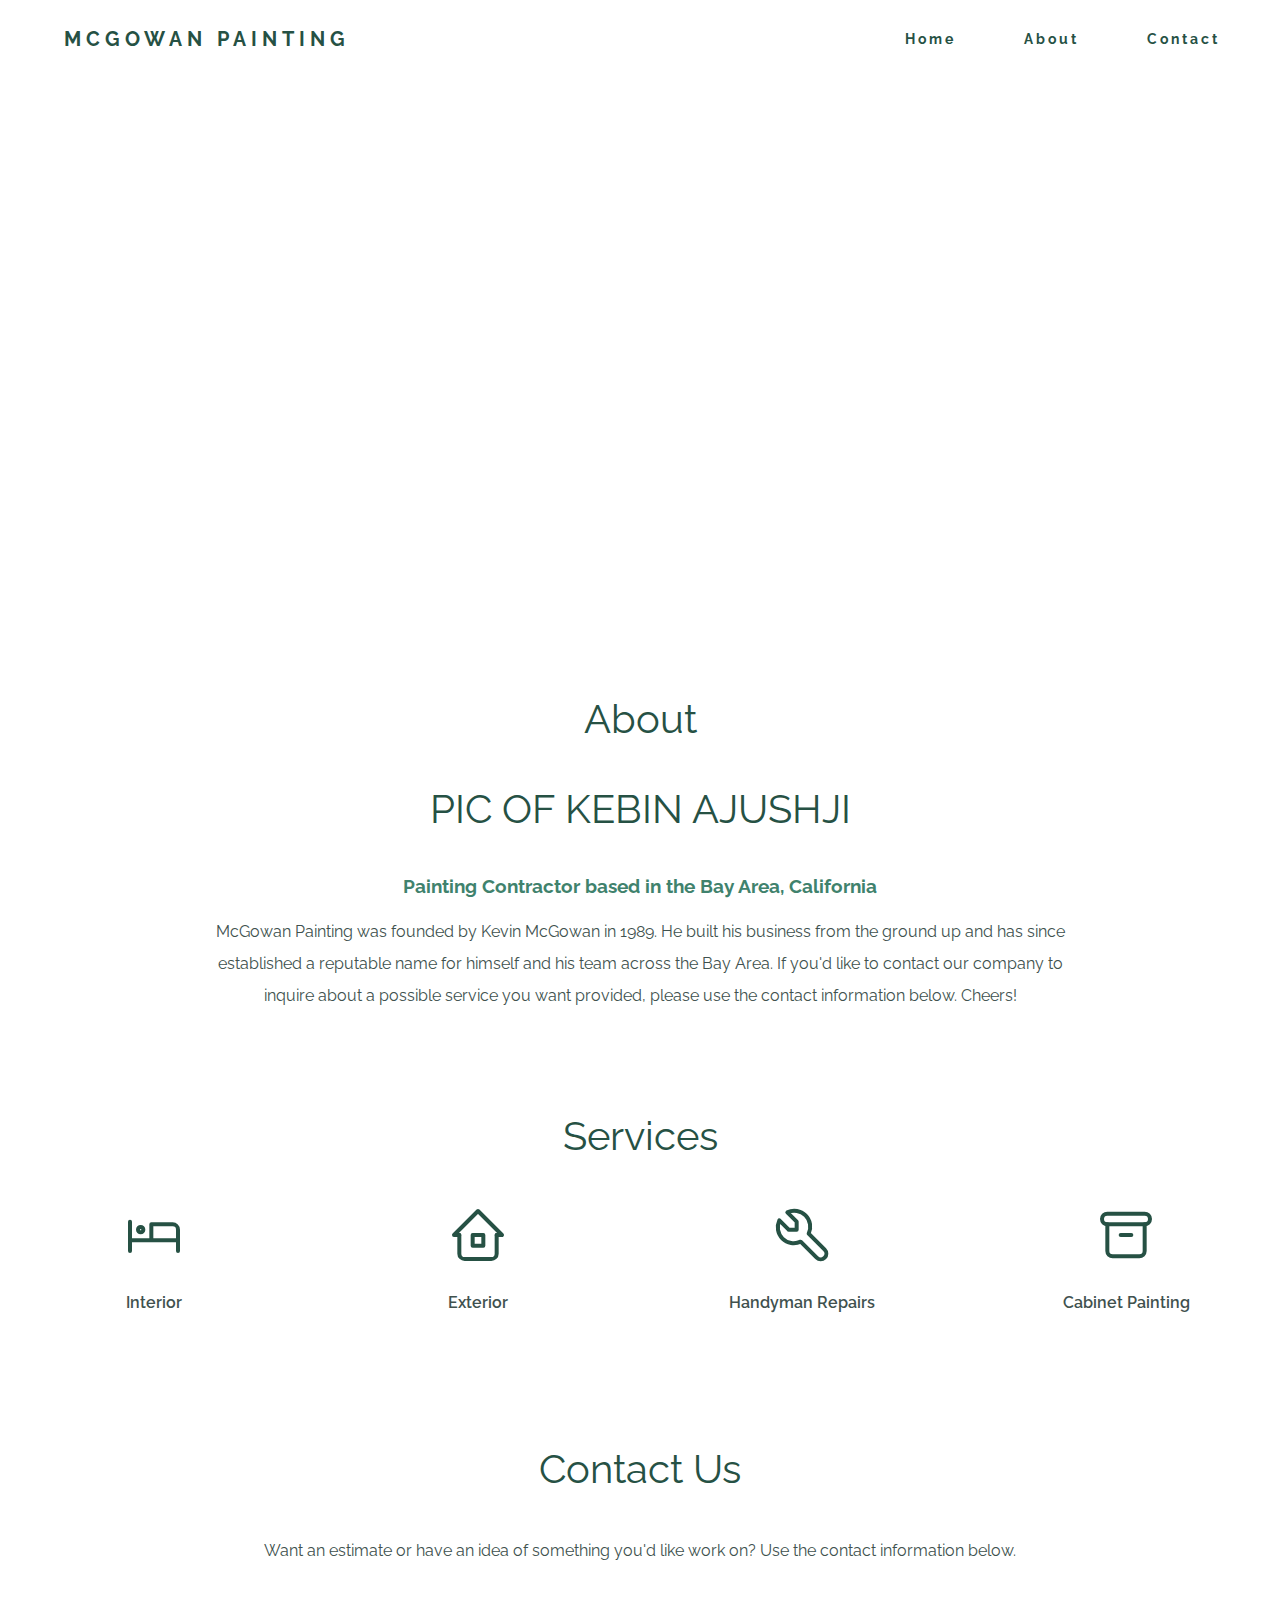
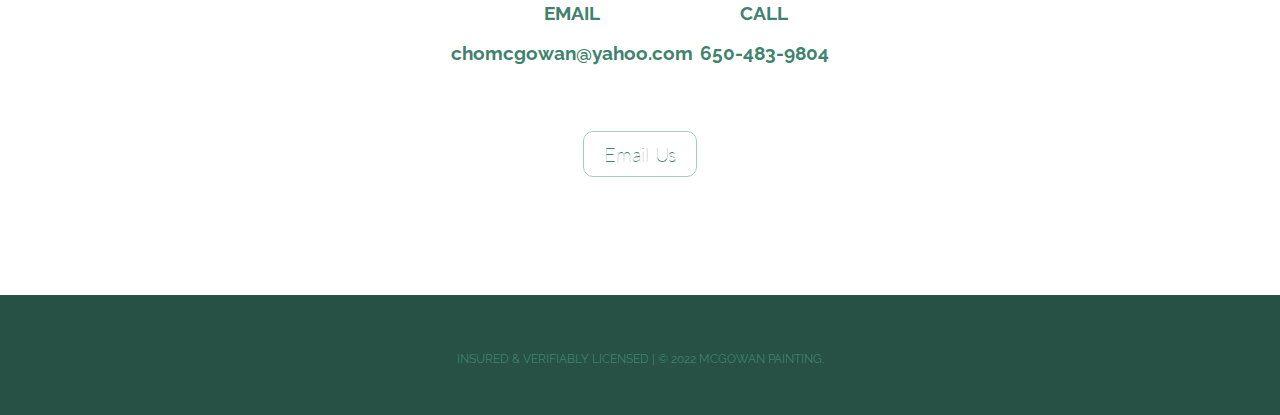
==== index.html @ 3d565e05 "add all files" ====
<!DOCTYPE html>
<html lang="en" dir="ltr">
  <head>
    <meta charset="utf-8">
    <title>McGowan Painting</title>
    <meta name="viewport"content="width=device-width; initial-scale=1.0;">
  </head>
  <link rel="stylesheet" href="css/styles.css">
  <link rel="icon" href="images/favicon_HM.ico">
  <link rel="preconnect" href="https://fonts.googleapis.com">
<link rel="preconnect" href="https://fonts.gstatic.com" crossorigin>
<link href="https://fonts.googleapis.com/css2?family=Lato&family=Rosario:wght@700&display=swap" rel="stylesheet">
<link rel="preconnect" href="https://fonts.googleapis.com">
<link rel="preconnect" href="https://fonts.gstatic.com" crossorigin>
<link href="https://fonts.googleapis.com/css2?family=Josefin+Sans:wght@300;400;600&family=Raleway:wght@200;400;600&display=swap" rel="stylesheet">




  
  <body>

    <div class="container">
      <div class="wrap">



    <div id="toptitle">

    <nav>
      <div class="logo">
        <h4>MCGOWAN PAINTING</h4>
      </div> 
      <ul class="nav-links">
        <li>
          <a href="#toptitle">Home</a>
        </li>
        <li>
          <a href="#about">About</a>
        </li>
        <li>
          <a href="#contactus">Contact</a>
        </li>
      </ul>

      <div class="burger">
        <div class="line1"></div>
        <div class="line2"></div>
        <div class="line3"></div>
      </div>
    
    </nav>



     <!--  <div class="new-nav">
        <div class="new-nav-logo">
          <h2><a href="#toptitle" id="toptitlelogo">MCGOWAN PAINTING</a></h2>
        </div>
        <div class="new-nav-links">
          <ul class="new-links">
            <li><a href="#about">About</a></li>
            <li><a href="#services">Services</a></li>
            <li><a href="#contactus">Contact Us</a></li>
          </ul>
        </div>
      </div> -->

      <div class="section1">
        <h1 class="title">McGowan Painting & Repairs</h1> 
        <!-- <h2 style="color: white">pic of paint cans in garden??</h2> -->
      </div>

    </div>


      <div class="section2">
        <h2 id="about">About</h2>
                <div>
          <h2>PIC OF KEBIN AJUSHJI</h2>
        </div>
        <h3>Painting Contractor based in the Bay Area, California</h3>
        <p>McGowan Painting was founded by Kevin McGowan in 1989. He built his business from the ground up and has since established a reputable name for himself and his team across the Bay Area. If you'd like to contact our company to inquire about a possible service you want provided, please use the contact information below. Cheers! </p>
      </div>


      <div class="section3">
        <h2 id="services">Services</h2>
            <!--<div class="middle-about-2">
              <h2 class="title">Services</h2> -->
            <div class="top-service">
            <div class="top-1">
              <svg xmlns="http://www.w3.org/2000/svg" class="icon icon-tabler icon-tabler-bed" width="64" height="64" viewBox="0 0 24 24" stroke-width="1.5" stroke="#265144" fill="none" stroke-linecap="round" stroke-linejoin="round">
              <path stroke="none" d="M0 0h24v24H0z" fill="none"/>
              <path d="M3 7v11m0 -4h18m0 4v-8a2 2 0 0 0 -2 -2h-8v6" />
              <circle cx="7" cy="10" r="1" />
              </svg> 
              <p class="section3-title">Interior</p>
            </div>

            <div class=top-2>
              <svg xmlns="http://www.w3.org/2000/svg" class="icon icon-tabler icon-tabler-home-2" width="64" height="64" viewBox="0 0 24 24" stroke-width="1.5" stroke="#265144" fill="none" stroke-linecap="round" stroke-linejoin="round">
                <path stroke="none" d="M0 0h24v24H0z" fill="none"/>
                <polyline points="5 12 3 12 12 3 21 12 19 12" />
                <path d="M5 12v7a2 2 0 0 0 2 2h10a2 2 0 0 0 2 -2v-7" />
                <rect x="10" y="12" width="4" height="4" />
              </svg>
              <p class="section3-title">Exterior</p>
            </div>

            <div>
              <svg xmlns="http://www.w3.org/2000/svg" class="icon icon-tabler icon-tabler-tool" width="64" height="64" viewBox="0 0 24 24" stroke-width="1.5" stroke="#265144" fill="none" stroke-linecap="round" stroke-linejoin="round">
              <path stroke="none" d="M0 0h24v24H0z" fill="none"/>
              <path d="M7 10h3v-3l-3.5 -3.5a6 6 0 0 1 8 8l6 6a2 2 0 0 1 -3 3l-6 -6a6 6 0 0 1 -8 -8l3.5 3.5" />
              </svg>
              <p class="section3-title">Handyman Repairs</p>
            </div>

            <div>
              <svg xmlns="http://www.w3.org/2000/svg" class="icon icon-tabler icon-tabler-archive" width="64" height="64" viewBox="0 0 24 24" stroke-width="1.5" stroke="#265144" fill="none" stroke-linecap="round" stroke-linejoin="round">
              <path stroke="none" d="M0 0h24v24H0z" fill="none"/>
              <rect x="3" y="4" width="18" height="4" rx="2" />
              <path d="M5 8v10a2 2 0 0 0 2 2h10a2 2 0 0 0 2 -2v-10" />
              <line x1="10" y1="12" x2="14" y2="12" />
              </svg>
              <p class="section3-title">Cabinet Painting</p>
            </div>

            </div>
         <!-- </div> -->
        
      </div>

      <div class="section4">
        <h2 id="contactus">Contact Us</h2>
       <p>Want an estimate or have an idea of something you'd like work on? Use the contact information below.</p>
        <div class="section4-wrap">
          <div class="section4-1">
            <h3>EMAIL</h3>
            <h3>chomcgowan@yahoo.com</h3>
          </div>
          <div clas="section4-2">
            <h3>CALL</h3>
            <h3>650-483-9804</h3>
          </div>
        </div>
        
        <br>
        <br>

        <a class="btn" href="mailto:chomcgowan@yahoo.com">Email Us</a>


        
      </div>









      <!-- 
    <nav>
      <div class="logo">
        <h4>McGowan Painting</h4>
      </div> 
      <ul class="nav-links">
        <li>
          <a href="index.html">Home</a>
        </li>
        <li>
          <a href="about.html">About/Services</a>
        </li>
        <li>
          <a href="contact.html">Contact</a>
        </li>
      </ul>

      <div class="burger">
        <div class="line1"></div>
        <div class="line2"></div>
        <div class="line3"></div>
      </div>
    
    </nav>

    
    <div class="top-container">
      <h1 class="title">McGowan Painting</h1> 
      <h2>Kevin McGowan</h2> 
    </div>


    <div class="middletop-container">
      !!!this was commented out!!! <div class="middle-links1"><h3>Interior, exterior painting and more -> </h3></div>
      <div class="middle-links2"><h3>Check out our reviews -> </h3></div> !!!this was end of commented out!!!
      <h2>Painting Contractor based in the Bay Area, California</h2>
    </div>



    <div class="middle-container">
      <div class="contact-me">
        <h2>Get In Touch</h2>
        
        <a class="btn" href="mailto:chomcgowan@yahoo.com">CONTACT US</a>
      </div>
    </div>



  -->


    <script type="text/javascript" src="app.js"></script>

    </div>

    <div class="bottom-container">
      <p class="copyright">INSURED & VERIFIABLY LICENSED | © 2022 MCGOWAN PAINTING.</p>
    </div> 


  </div>

  </body>
</html>
---- css/styles.css ----
/* INDEX.HTML */
body {
  color: #40514E;
  margin: 0;
  padding: 0px;
  height: 100%;
  box-sizing: border-box;
  text-align: center;
  font-family: 'Raleway', sans-serif;
}

html {
  scroll-behavior: smooth;
}

/* START NAV */

nav {
  display: flex;
  justify-content: space-between;
  align-items: center;  
  min-height: 8vh;
  background-color: white;
  font-family: 'Raleway', sans-serif;
  z-index: 1;
}

.logo {
  color: #265144;
  text-transform: uppercase;
  letter-spacing: 5px;
  font-size: 20px;
  padding-left: 5%;
}


.nav-links {
  display: flex;
  justify-content: space-around;
  width: 30%;
  padding-right: 2%;
}

.nav-links li{
  list-style: none;
}

.nav-links a{
  color: #265144;
  text-decoration: none;
  letter-spacing: 3px;
  font-weight: bold;
  font-size: 14px;
}

.burger {
  display: none;
  cursor: pointer;
}

.burger div{
  width: 25px;
  height: 3px;
  background-color: #ACACE6;
  margin: 5px;
  transition: all 0.3s ease;
} 

@media screen and (max-width: 1024px){
  .nav-links {
  width: 50%;
  }
}

@media screen and (max-width: 768px){
  body,html {
    overflow-x: hidden;
  } 

  .nav-links {
  position: absolute;
  right: 0px;
  /*height: 92vh;*/
  height: 70vh;
  top: 8vh;
  background-color: white;
  display: flex;
  flex-direction: column;
  align-items: center;
  width: 50%;
  transform: translateX(100%);
  transition: transform 0.5s ease-in;
  }
  .nav-links li{
    opacity: 0;
  }
  .burger {
    display: block;
  }

}

.nav-active {
  transform: translateX(0%);
}

@keyframes navLinkFade {
  from {
    opacity: 0;
    transform: translateX(50px);
  }
  to {
    opacity: 1;
    transform: translateX(0px);
  }
}

.toggley .line1{
  transform: rotate(-45deg) translate(-5px,6px);
}
.toggley .line2{
  opacity: 0;
}
.toggley .line3{
  transform: rotate(45deg) translate(-5px,-6px);
}

/* END NAV */


h1 {
  font-size: 5.625rem;
  margin: 50px auto 0 auto;
  font-family: 'Rosario', cursive;
  color: #265144;
}

h2 {
  font-weight: normal;
  font-size: 2.5rem;
  font-family: 'Raleway', sans-serif;
  color: #265144;
  padding-bottom: 10px;
}


h3 {
  font-family: 'Raleway', sans-serif;
  /*color: #5c969e;*/
  color: #40826D;
}

a {
  /*color: #ffa5a5;*/
  font-family: 'Raleway', sans-serif;
  margin: 10px 20px;
  text-decoration: none;
}

a:hover {
  /*color: #ACACE6;*/
}

p {
  line-height: 2;
}

hr {
  border: dotted #ffa5a5 6px;
  border-bottom: none;
  width: 4%;
  margin: 100px auto;
}


.service-icon {
  background-color: #265144;
}



.top-container {
  /*background-color: #40826D;*/
  background-image: url("../images/home-new.png");
  background-size: cover;
  /*position: relative;*/
  padding-top: 200px;
  padding-bottom: 200px;
}

.title {
  color: white;
}

.middletop-container {
  margin: 100px 100px;
}

.middle-container {
  margin: 100px 0;
}

.container {
  position: relative;
  min-height: 100vh;
}

.wrap {
  padding-bottom: 100px;
}

.bottom-container {
  position: absolute;
  bottom: 0;
  width: 100%;
  height: 100px;
  /*background-color: #A4CCBF;*/
  background-color: #265144;;
  padding-top: 20px;
}

.footer-link {
  color: white;
}


.contact-message {
  width: 40%;
  margin: 40px auto 60px;
}

.copyright {
  color: #40826D;
  font-size: 0.75rem;
  padding: 20px 0;
}

.btn {
  background: white;
   /*background: #40826D;
   background-image: -webkit-linear-gradient(top, #A4CCBF, #40826D);
   background-image: -moz-linear-gradient(top, #A4CCBF, #40826D);
   background-image: -ms-linear-gradient(top, #A4CCBF, #40826D);
   background-image: -o-linear-gradient(top, #A4CCBF, #40826D);
   background-image: -webkit-gradient(to bottom, #A4CCBF, #40826D);*/
   -webkit-border-radius: 10px;
   -moz-border-radius: 10px;
   border-radius: 10px;
   color: #40826D;
   font-family: 'Lato', sans-serif;
   font-size: 20px;
   font-weight: 100;
   padding: 10px 20px;
   border: solid #A4CCBF 1px;
   text-decoration: none;
   display: inline-block;
   cursor: pointer;
   text-align: center;
}

.btn:hover {
   border: solid #A4CCBF 1px;
   background: #40826D;
   /*background: #A4CCBF;
   background-image: -webkit-linear-gradient(top, #A4CCBF, #A4CCBF);
   background-image: -moz-linear-gradient(top, #A4CCBF, #A4CCBF);
   background-image: -ms-linear-gradient(top, #A4CCBF, #A4CCBF);
   background-image: -o-linear-gradient(top, #A4CCBF, #A4CCBF);
   background-image: -webkit-gradient(to bottom, #A4CCBF, #A4CCBF);*/
   -webkit-border-radius: 10px;
   -moz-border-radius: 10px;
   border-radius: 10px;
   text-decoration: none;
   color: white;
}


/*INDEX.HTML*/

.middle-links{
columns: 2;
column-fill: auto;

}

.middle-links1 {
display: inline-block;


}
.middle-links2 {
  display: inline-block;



}

/* ABOUT.HTML */

.middle-about {
  margin-bottom: 5%;
}

.middle-about-2 {
  margin-bottom: 5%;
  margin-right: 2%;
  margin-left: 2%;
}

.middle-reviews {
  margin-bottom: 10%;
}


/* SERVICES.HTML */

.top-service {
  columns: 4;
}



/* CONTACT.HTML */

/*.top {
  position: relative;
}*/


.contact-box {
  width: 500px;
  background-color: white;
  box-shadow: 0 0 20px 0 #999;
  top: 50%;
  left: 50%;
  /* transform: translate(-50%, -50%);  */
  transform: translate(-50%, 0%);
  /* position: absolute; */
  /* my added stuff */
  position: relative;
  margin-top: 5%;
  /* end of my added stuff*/
  margin-bottom: 10%;
}


form {
  margin: 35px;
  background-position: relative;

}

.contact-middle-container {
  margin-top: 0px;
  margin-bottom: 35px;
}

.input-field {
  width: 400px;
  height: 40px;
  margin-top: 20px;
  padding-left: 10px;
  padding-right: 10px;
  border: 1px solid #777;
  border-radius: 14px;
  outline: none;
}

.textarea-field {
  height: 150px;
  padding-top: 10px;
}

.contactbtn {
  border-radius: 20px;
  color: white;
  margin-top: 18px;
  padding: 10px;
  background-color: #A4CCBF;
  font-size: 12px;
  border: none;
  cursor: pointer;
  margin-bottom: 10px;
}





/* NEW INDEX CSS STUFF */

.new-nav {
  display: flex;
  justify-content: space-between;
}

.new-nav-logo {
  width: 40%;
}

.new-nav-links {
  width: 40%;
  /*display: flex;
  justify-content: center;*/
  padding-top: 2%;
}

.new-nav-logo a {
  color: #265144;
}

.new-nav-logo a:hover {
  color: #40826D;
}

#toptitlelogo {
  font-size: 1em!important;
}

.section1 {
  background-image: url("../images/painting.jpeg");
  opacity: 100%;
  background-size: cover;
  /*position: relative;*/
  padding-top: 200px;
  padding-bottom: 200px;

}

.section2 {
  padding-top: 2%;
  padding-bottom: 2%;
  padding-right: 15%;
  padding-left: 15%;
}

.section3 {
  padding-top: 2%;
  padding-bottom: 2%;
  /*background-color: #265144;*/
  /*background-color: #FFFCF5;*/
}

.section3 p {
  /*color: white;*/
}

.section3-title {
  font-weight: 600;
}

#services {
  /*color: white;*/
}


.section4 {
  padding-top: 4%;
  padding-bottom: 10%;
}

.section4-wrap {
  display: flex;
  justify-content: space-around;
  flex-direction: row;
  flex-flow: wrap;
  padding-left: 35%;
  padding-right: 35%;
}

.section4-1 {
  justify-content: center;
  /*width: 50%;*/
}

.section4-2 {
  justify-content: center;

}


.new-links {
  display: flex;
  justify-content: space-around;
  padding-left: 0;
}

.new-links li {
  list-style: none;
}

.new-links a{
  color: #265144;
  text-decoration: none;
  letter-spacing: 3px;
  font-weight: bold;
  font-size: 1.1em;
}

.new-links a:hover {
  color: #40826D;
}

.resource-links a:hover{
  color: black;
}
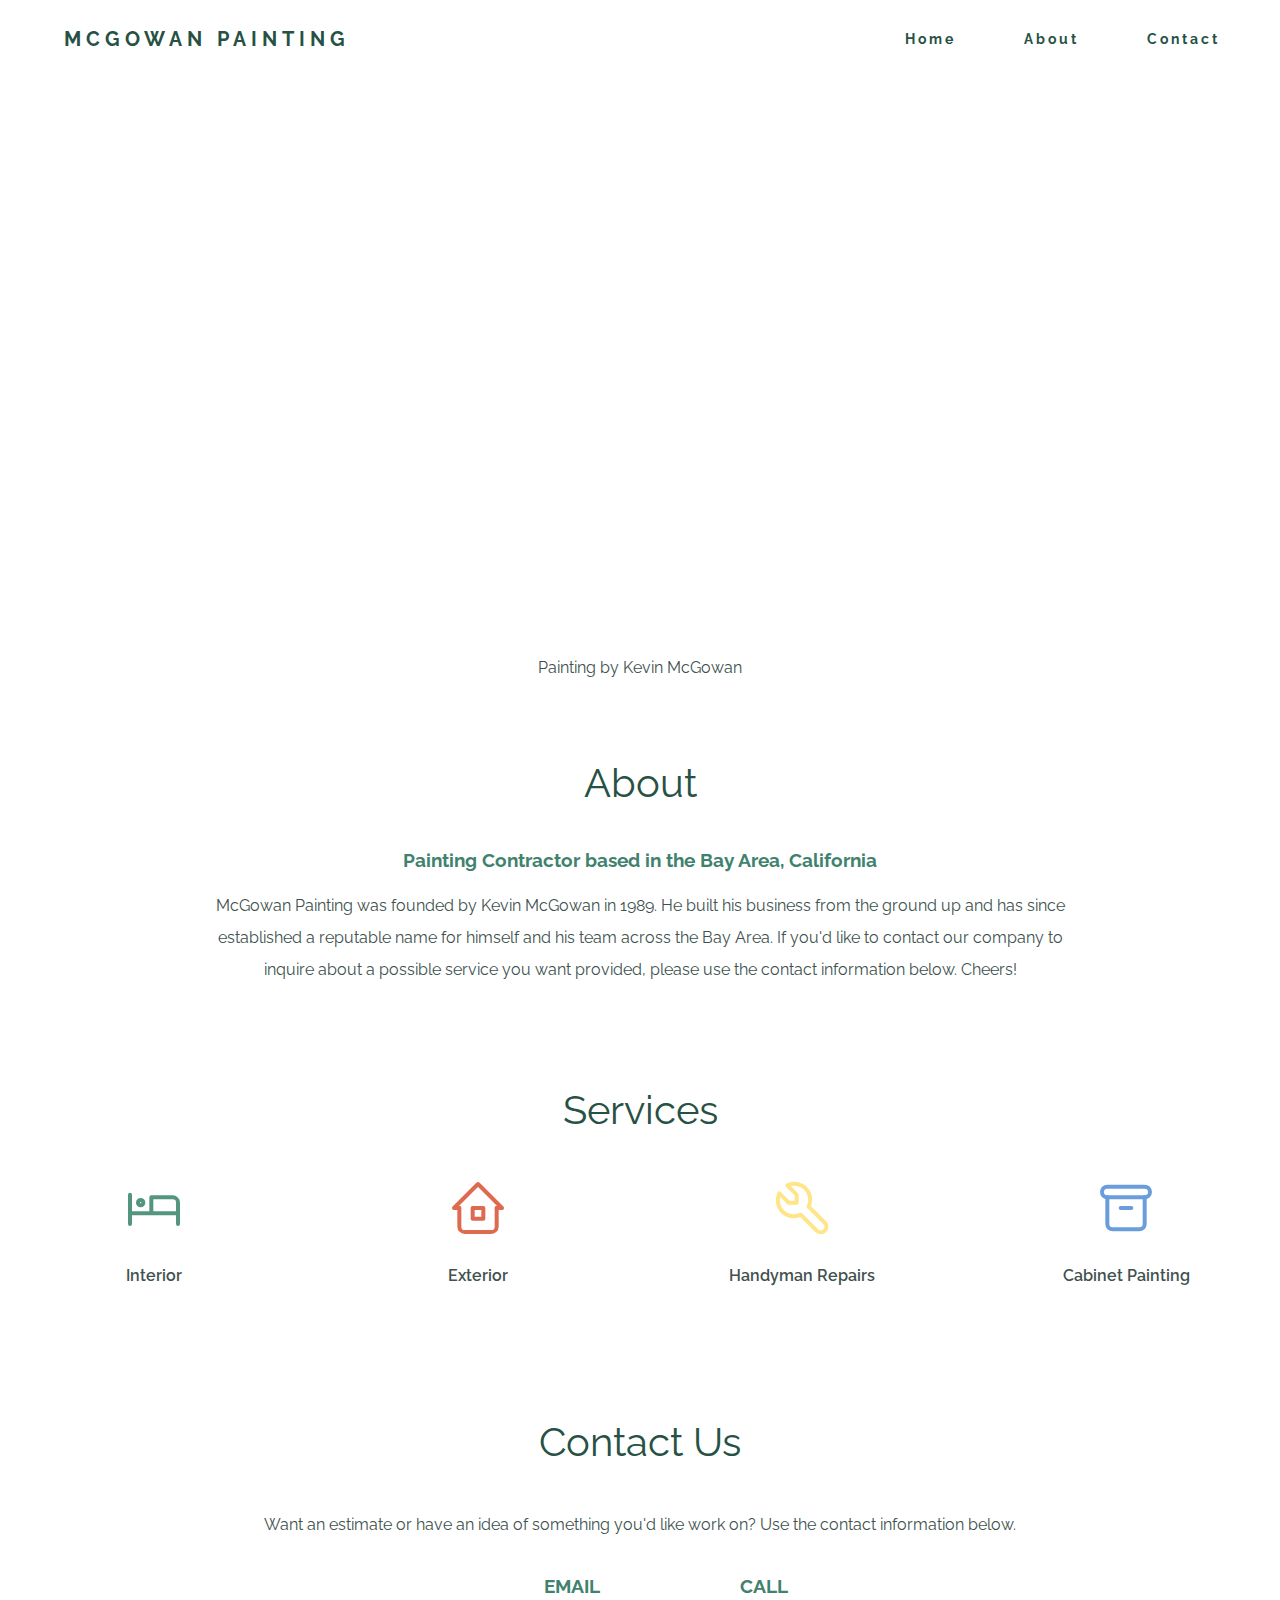
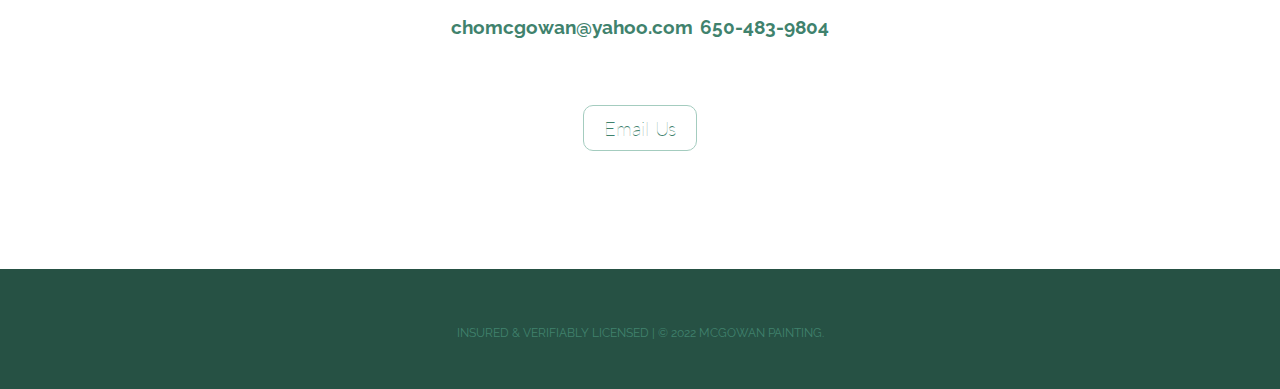
==== commit a8a2f9ad: "clean up first page" ====
--- a/index.html
+++ b/index.html
@@ -70,6 +70,7 @@
         <h1 class="title">McGowan Painting & Repairs</h1> 
         <!-- <h2 style="color: white">pic of paint cans in garden??</h2> -->
       </div>
+      <p>Painting by Kevin McGowan</p>
 
     </div>
 
@@ -77,7 +78,7 @@
       <div class="section2">
         <h2 id="about">About</h2>
                 <div>
-          <h2>PIC OF KEBIN AJUSHJI</h2>
+         <!--  <h2>PIC OF KEBIN AJUSHJI</h2> -->
         </div>
         <h3>Painting Contractor based in the Bay Area, California</h3>
         <p>McGowan Painting was founded by Kevin McGowan in 1989. He built his business from the ground up and has since established a reputable name for himself and his team across the Bay Area. If you'd like to contact our company to inquire about a possible service you want provided, please use the contact information below. Cheers! </p>
@@ -90,7 +91,7 @@
               <h2 class="title">Services</h2> -->
             <div class="top-service">
             <div class="top-1">
-              <svg xmlns="http://www.w3.org/2000/svg" class="icon icon-tabler icon-tabler-bed" width="64" height="64" viewBox="0 0 24 24" stroke-width="1.5" stroke="#265144" fill="none" stroke-linecap="round" stroke-linejoin="round">
+              <svg xmlns="http://www.w3.org/2000/svg" class="icon icon-tabler icon-tabler-bed" width="64" height="64" viewBox="0 0 24 24" stroke-width="1.5" stroke="#549580" fill="none" stroke-linecap="round" stroke-linejoin="round">
               <path stroke="none" d="M0 0h24v24H0z" fill="none"/>
               <path d="M3 7v11m0 -4h18m0 4v-8a2 2 0 0 0 -2 -2h-8v6" />
               <circle cx="7" cy="10" r="1" />
@@ -99,7 +100,7 @@
             </div>
 
             <div class=top-2>
-              <svg xmlns="http://www.w3.org/2000/svg" class="icon icon-tabler icon-tabler-home-2" width="64" height="64" viewBox="0 0 24 24" stroke-width="1.5" stroke="#265144" fill="none" stroke-linecap="round" stroke-linejoin="round">
+              <svg xmlns="http://www.w3.org/2000/svg" class="icon icon-tabler icon-tabler-home-2" width="64" height="64" viewBox="0 0 24 24" stroke-width="1.5" stroke="#DE6A50" fill="none" stroke-linecap="round" stroke-linejoin="round">
                 <path stroke="none" d="M0 0h24v24H0z" fill="none"/>
                 <polyline points="5 12 3 12 12 3 21 12 19 12" />
                 <path d="M5 12v7a2 2 0 0 0 2 2h10a2 2 0 0 0 2 -2v-7" />
@@ -109,7 +110,7 @@
             </div>
 
             <div>
-              <svg xmlns="http://www.w3.org/2000/svg" class="icon icon-tabler icon-tabler-tool" width="64" height="64" viewBox="0 0 24 24" stroke-width="1.5" stroke="#265144" fill="none" stroke-linecap="round" stroke-linejoin="round">
+              <svg xmlns="http://www.w3.org/2000/svg" class="icon icon-tabler icon-tabler-tool" width="64" height="64" viewBox="0 0 24 24" stroke-width="1.5" stroke="#FFE588" fill="none" stroke-linecap="round" stroke-linejoin="round">
               <path stroke="none" d="M0 0h24v24H0z" fill="none"/>
               <path d="M7 10h3v-3l-3.5 -3.5a6 6 0 0 1 8 8l6 6a2 2 0 0 1 -3 3l-6 -6a6 6 0 0 1 -8 -8l3.5 3.5" />
               </svg>
@@ -117,7 +118,7 @@
             </div>
 
             <div>
-              <svg xmlns="http://www.w3.org/2000/svg" class="icon icon-tabler icon-tabler-archive" width="64" height="64" viewBox="0 0 24 24" stroke-width="1.5" stroke="#265144" fill="none" stroke-linecap="round" stroke-linejoin="round">
+              <svg xmlns="http://www.w3.org/2000/svg" class="icon icon-tabler icon-tabler-archive" width="64" height="64" viewBox="0 0 24 24" stroke-width="1.5" stroke="#699DDB" fill="none" stroke-linecap="round" stroke-linejoin="round">
               <path stroke="none" d="M0 0h24v24H0z" fill="none"/>
               <rect x="3" y="4" width="18" height="4" rx="2" />
               <path d="M5 8v10a2 2 0 0 0 2 2h10a2 2 0 0 0 2 -2v-10" />
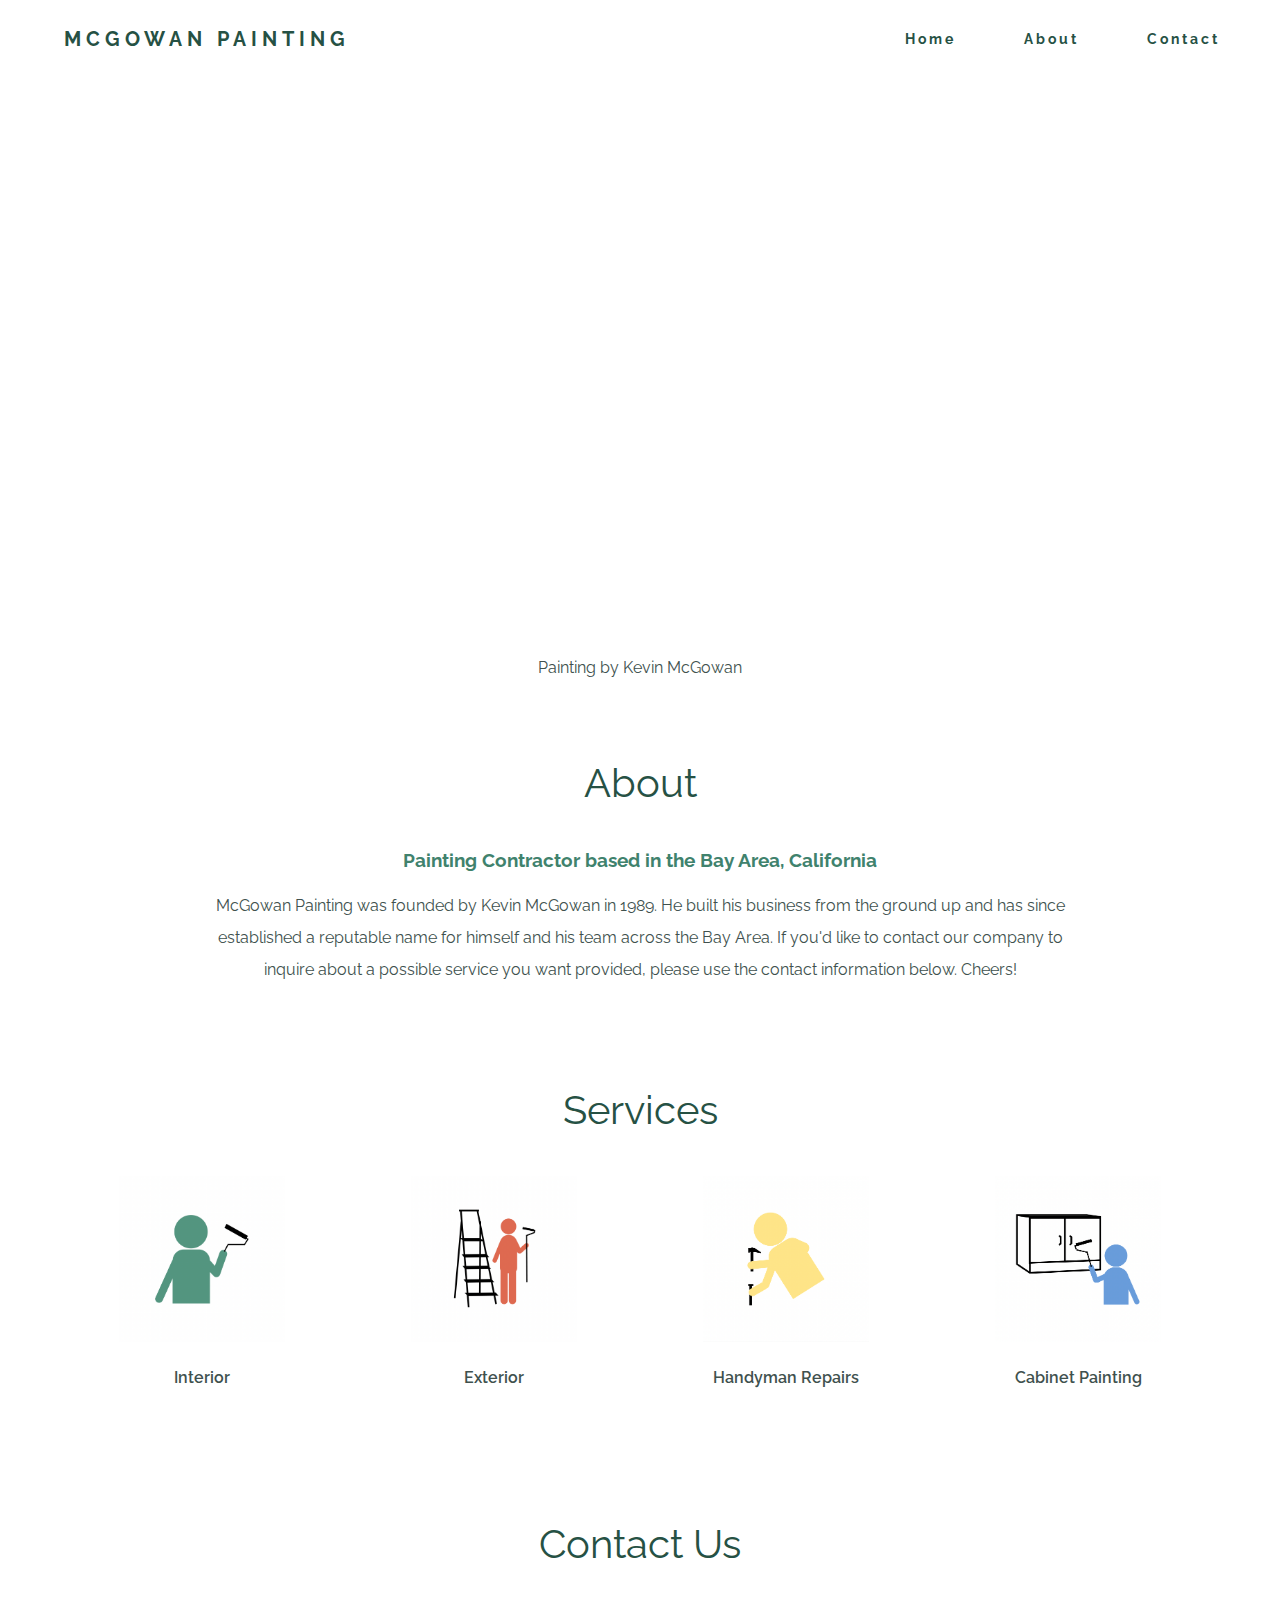
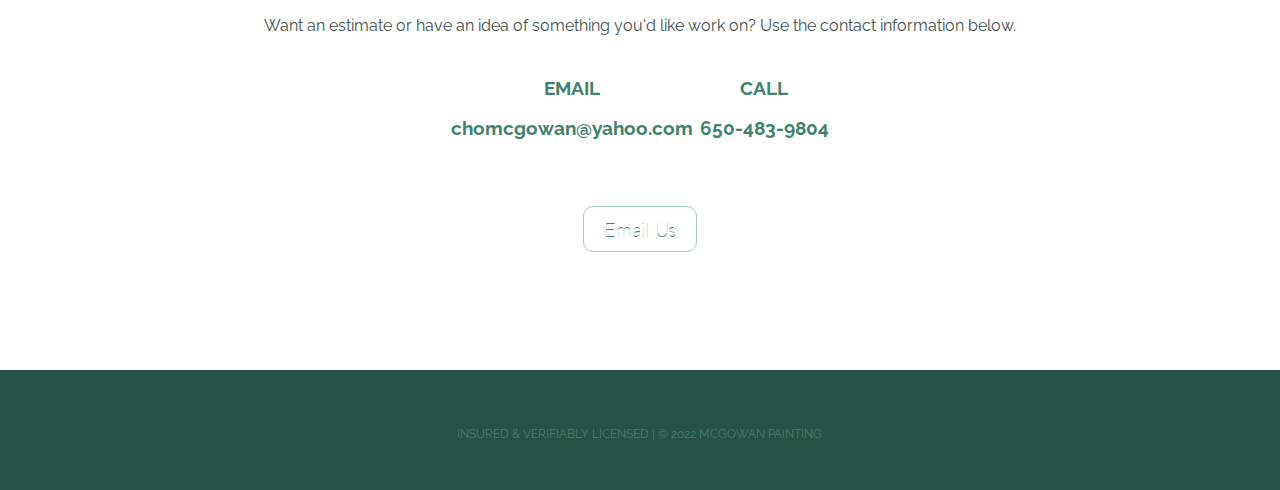
==== commit 28873e7e: "new icons and update burger" ====
--- a/index.html
+++ b/index.html
@@ -91,39 +91,43 @@
               <h2 class="title">Services</h2> -->
             <div class="top-service">
             <div class="top-1">
-              <svg xmlns="http://www.w3.org/2000/svg" class="icon icon-tabler icon-tabler-bed" width="64" height="64" viewBox="0 0 24 24" stroke-width="1.5" stroke="#549580" fill="none" stroke-linecap="round" stroke-linejoin="round">
+              <!-- <svg xmlns="http://www.w3.org/2000/svg" class="icon icon-tabler icon-tabler-bed" width="64" height="64" viewBox="0 0 24 24" stroke-width="1.5" stroke="#549580" fill="none" stroke-linecap="round" stroke-linejoin="round">
               <path stroke="none" d="M0 0h24v24H0z" fill="none"/>
               <path d="M3 7v11m0 -4h18m0 4v-8a2 2 0 0 0 -2 -2h-8v6" />
               <circle cx="7" cy="10" r="1" />
-              </svg> 
+              </svg> -->
+              <img class="iconimg" src="images/icon1.png">
               <p class="section3-title">Interior</p>
             </div>
 
             <div class=top-2>
-              <svg xmlns="http://www.w3.org/2000/svg" class="icon icon-tabler icon-tabler-home-2" width="64" height="64" viewBox="0 0 24 24" stroke-width="1.5" stroke="#DE6A50" fill="none" stroke-linecap="round" stroke-linejoin="round">
+             <!--  <svg xmlns="http://www.w3.org/2000/svg" class="icon icon-tabler icon-tabler-home-2" width="64" height="64" viewBox="0 0 24 24" stroke-width="1.5" stroke="#DE6A50" fill="none" stroke-linecap="round" stroke-linejoin="round">
                 <path stroke="none" d="M0 0h24v24H0z" fill="none"/>
                 <polyline points="5 12 3 12 12 3 21 12 19 12" />
                 <path d="M5 12v7a2 2 0 0 0 2 2h10a2 2 0 0 0 2 -2v-7" />
                 <rect x="10" y="12" width="4" height="4" />
-              </svg>
+              </svg> -->
+                <img class="iconimg" src="images/icon2.png">
               <p class="section3-title">Exterior</p>
             </div>
 
             <div>
-              <svg xmlns="http://www.w3.org/2000/svg" class="icon icon-tabler icon-tabler-tool" width="64" height="64" viewBox="0 0 24 24" stroke-width="1.5" stroke="#FFE588" fill="none" stroke-linecap="round" stroke-linejoin="round">
+              <!-- <svg xmlns="http://www.w3.org/2000/svg" class="icon icon-tabler icon-tabler-tool" width="64" height="64" viewBox="0 0 24 24" stroke-width="1.5" stroke="#FFE588" fill="none" stroke-linecap="round" stroke-linejoin="round">
               <path stroke="none" d="M0 0h24v24H0z" fill="none"/>
               <path d="M7 10h3v-3l-3.5 -3.5a6 6 0 0 1 8 8l6 6a2 2 0 0 1 -3 3l-6 -6a6 6 0 0 1 -8 -8l3.5 3.5" />
-              </svg>
+              </svg> -->
+                <img class="iconimg" src="images/icon3.png">
               <p class="section3-title">Handyman Repairs</p>
             </div>
 
             <div>
-              <svg xmlns="http://www.w3.org/2000/svg" class="icon icon-tabler icon-tabler-archive" width="64" height="64" viewBox="0 0 24 24" stroke-width="1.5" stroke="#699DDB" fill="none" stroke-linecap="round" stroke-linejoin="round">
+             <!--  <svg xmlns="http://www.w3.org/2000/svg" class="icon icon-tabler icon-tabler-archive" width="64" height="64" viewBox="0 0 24 24" stroke-width="1.5" stroke="#699DDB" fill="none" stroke-linecap="round" stroke-linejoin="round">
               <path stroke="none" d="M0 0h24v24H0z" fill="none"/>
               <rect x="3" y="4" width="18" height="4" rx="2" />
               <path d="M5 8v10a2 2 0 0 0 2 2h10a2 2 0 0 0 2 -2v-10" />
               <line x1="10" y1="12" x2="14" y2="12" />
-              </svg>
+              </svg> -->
+                <img class="iconimg" src="images/icon4.png">
               <p class="section3-title">Cabinet Painting</p>
             </div>
 
--- a/css/styles.css
+++ b/css/styles.css
@@ -57,12 +57,13 @@
 .burger {
   display: none;
   cursor: pointer;
+  padding-right: 3%;
 }
 
 .burger div{
   width: 25px;
   height: 3px;
-  background-color: #ACACE6;
+  background-color: #265144;
   margin: 5px;
   transition: all 0.3s ease;
 } 
@@ -315,10 +316,6 @@
 
 /* SERVICES.HTML */
 
-.top-service {
-  columns: 4;
-}
-
 
 
 /* CONTACT.HTML */
@@ -450,6 +447,17 @@
   font-weight: 600;
 }
 
+.top-service {
+  columns: 4;
+  padding-right: 5%;
+  padding-left: 5%;
+}
+
+.iconimg {
+  height: 60%;
+  width: 60%;
+}
+
 #services {
   /*color: white;*/
 }
@@ -479,6 +487,11 @@
 
 }
 
+.section4 p {
+  padding-left: 10%;
+  padding-right: 10%;
+}
+
 
 .new-links {
   display: flex;
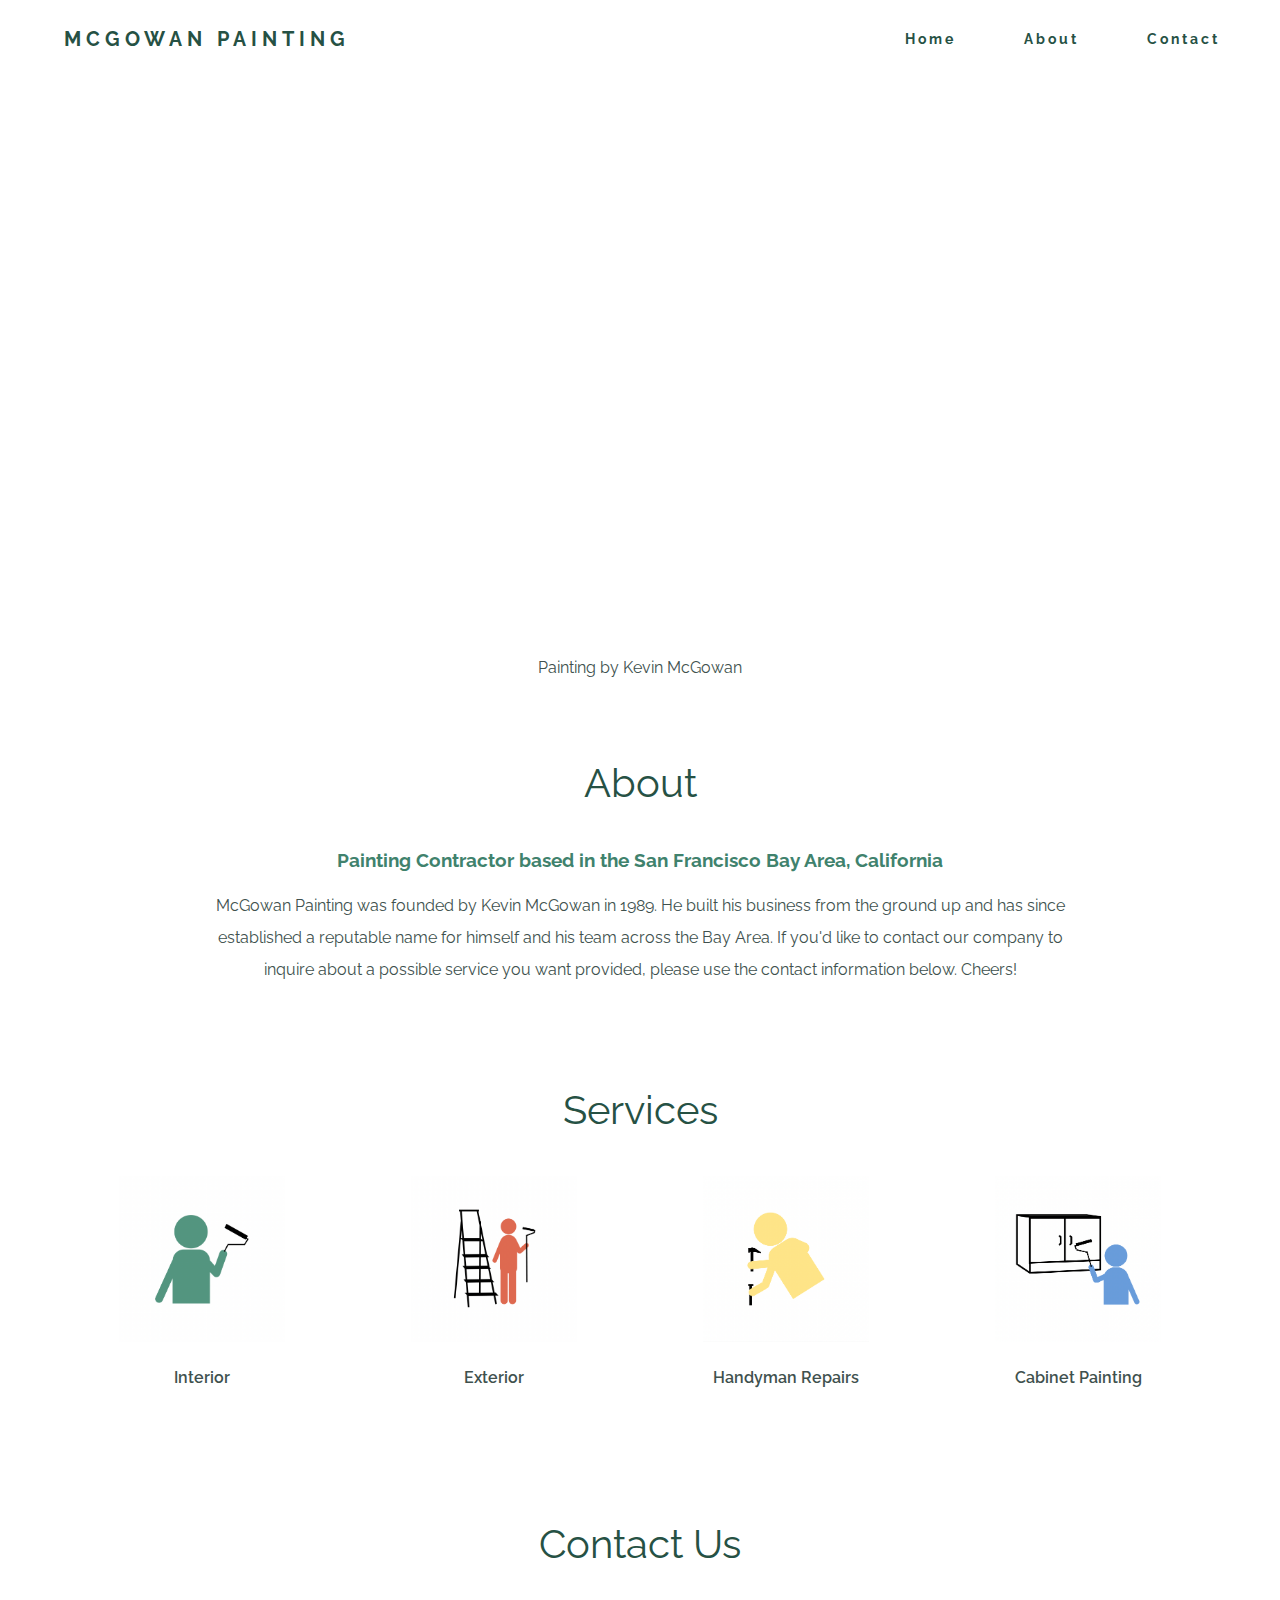
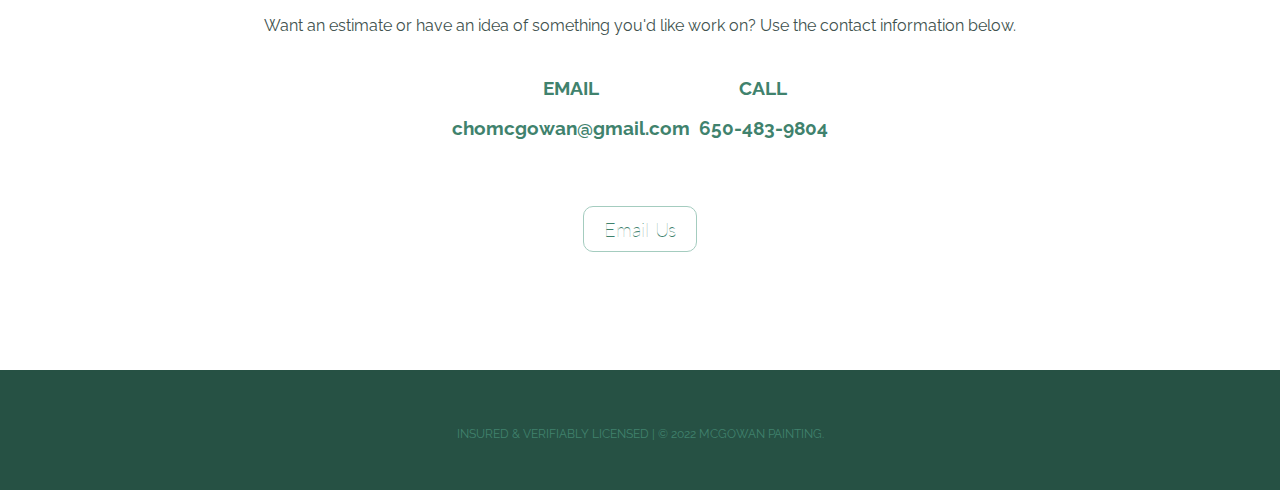
==== commit ea4ea362: "edit info" ====
--- a/index.html
+++ b/index.html
@@ -6,7 +6,7 @@
     <meta name="viewport"content="width=device-width; initial-scale=1.0;">
   </head>
   <link rel="stylesheet" href="css/styles.css">
-  <link rel="icon" href="images/favicon_HM.ico">
+  <link rel="icon" href="images/mcgicon.ico">
   <link rel="preconnect" href="https://fonts.googleapis.com">
 <link rel="preconnect" href="https://fonts.gstatic.com" crossorigin>
 <link href="https://fonts.googleapis.com/css2?family=Lato&family=Rosario:wght@700&display=swap" rel="stylesheet">
@@ -80,7 +80,7 @@
                 <div>
          <!--  <h2>PIC OF KEBIN AJUSHJI</h2> -->
         </div>
-        <h3>Painting Contractor based in the Bay Area, California</h3>
+        <h3>Painting Contractor based in the San Francisco Bay Area, California</h3>
         <p>McGowan Painting was founded by Kevin McGowan in 1989. He built his business from the ground up and has since established a reputable name for himself and his team across the Bay Area. If you'd like to contact our company to inquire about a possible service you want provided, please use the contact information below. Cheers! </p>
       </div>
 
@@ -111,6 +111,8 @@
               <p class="section3-title">Exterior</p>
             </div>
 
+
+
             <div>
               <!-- <svg xmlns="http://www.w3.org/2000/svg" class="icon icon-tabler icon-tabler-tool" width="64" height="64" viewBox="0 0 24 24" stroke-width="1.5" stroke="#FFE588" fill="none" stroke-linecap="round" stroke-linejoin="round">
               <path stroke="none" d="M0 0h24v24H0z" fill="none"/>
@@ -131,6 +133,7 @@
               <p class="section3-title">Cabinet Painting</p>
             </div>
 
+
             </div>
          <!-- </div> -->
         
@@ -142,7 +145,7 @@
         <div class="section4-wrap">
           <div class="section4-1">
             <h3>EMAIL</h3>
-            <h3>chomcgowan@yahoo.com</h3>
+            <h3>chomcgowan@gmail.com</h3>
           </div>
           <div clas="section4-2">
             <h3>CALL</h3>
@@ -153,7 +156,7 @@
         <br>
         <br>
 
-        <a class="btn" href="mailto:chomcgowan@yahoo.com">Email Us</a>
+        <a class="btn" href="mailto:chomcgowan@gmail.com">Email Us</a>
 
 
         
--- a/css/styles.css
+++ b/css/styles.css
@@ -93,9 +93,15 @@
   transform: translateX(100%);
   transition: transform 0.5s ease-in;
   }
+
   .nav-links li{
     opacity: 0;
   }
+
+  div.top-service {
+    columns: 2;
+  }
+
   .burger {
     display: block;
   }
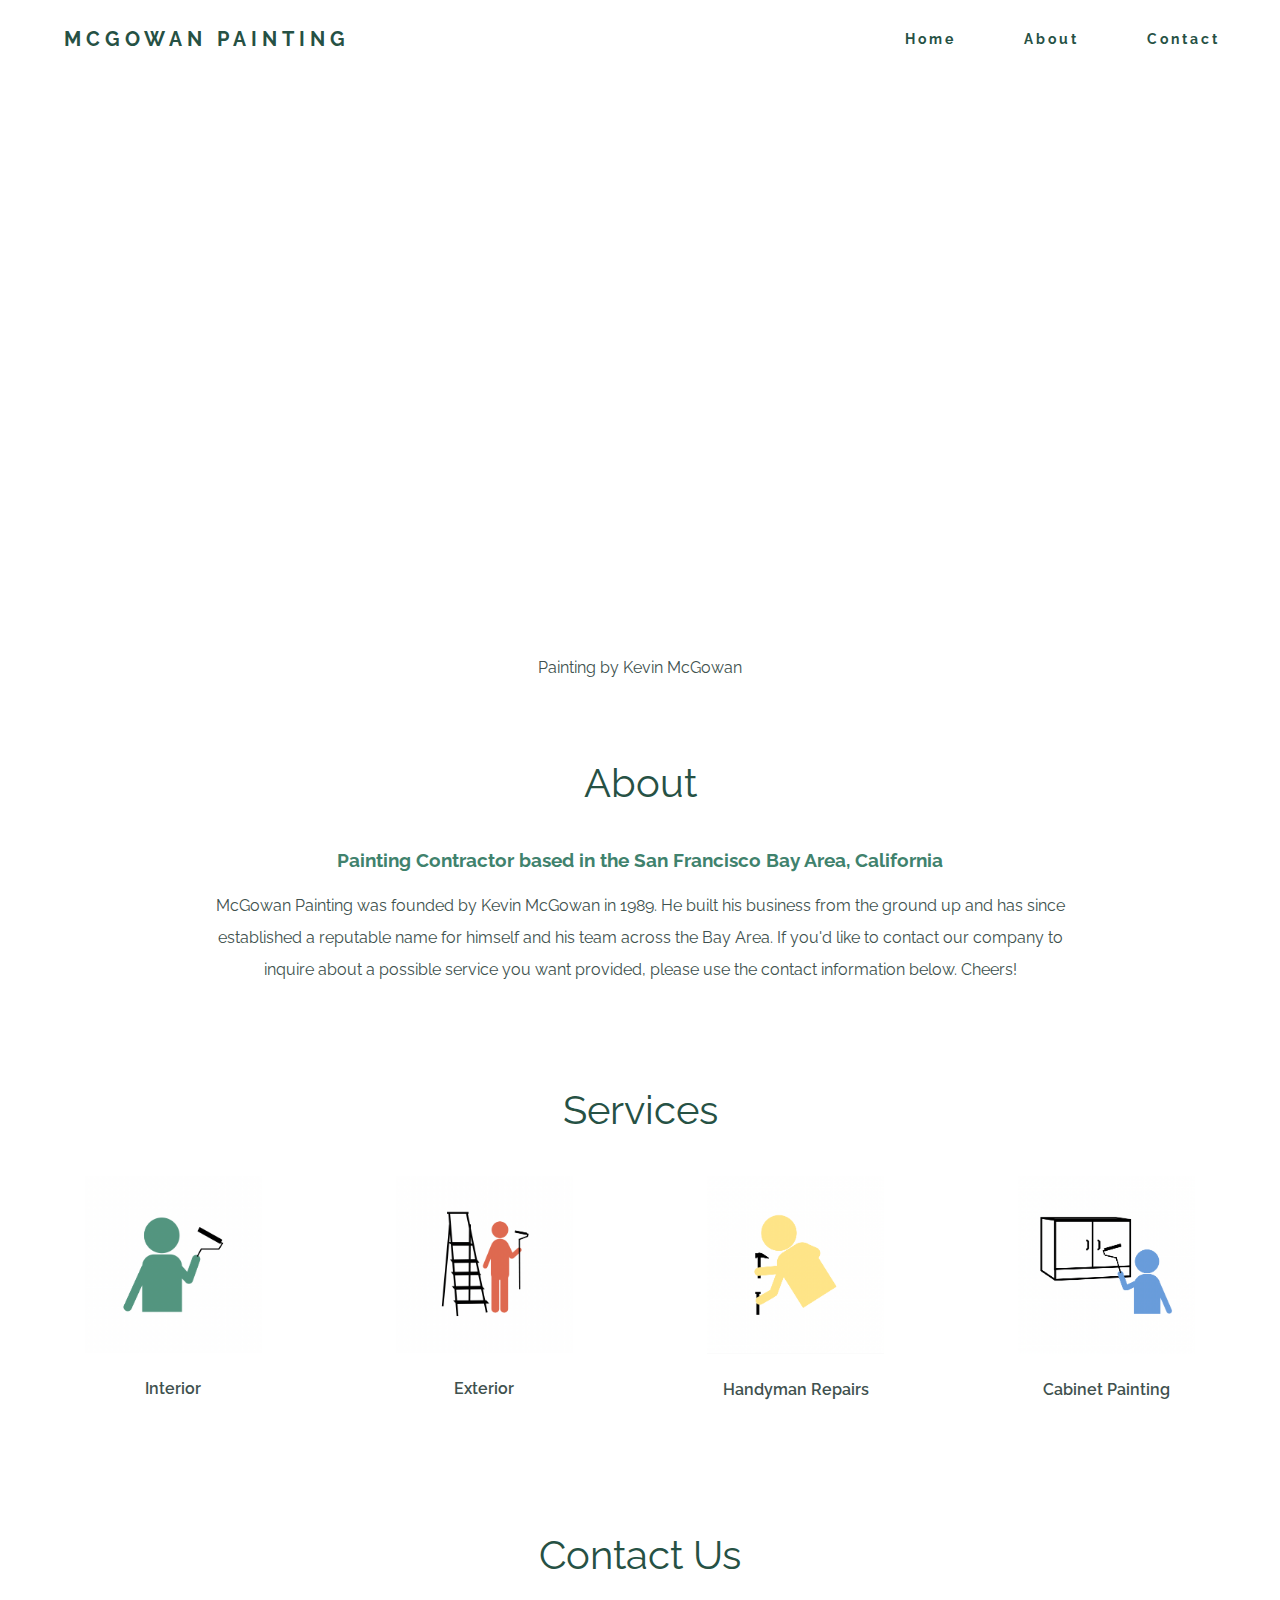
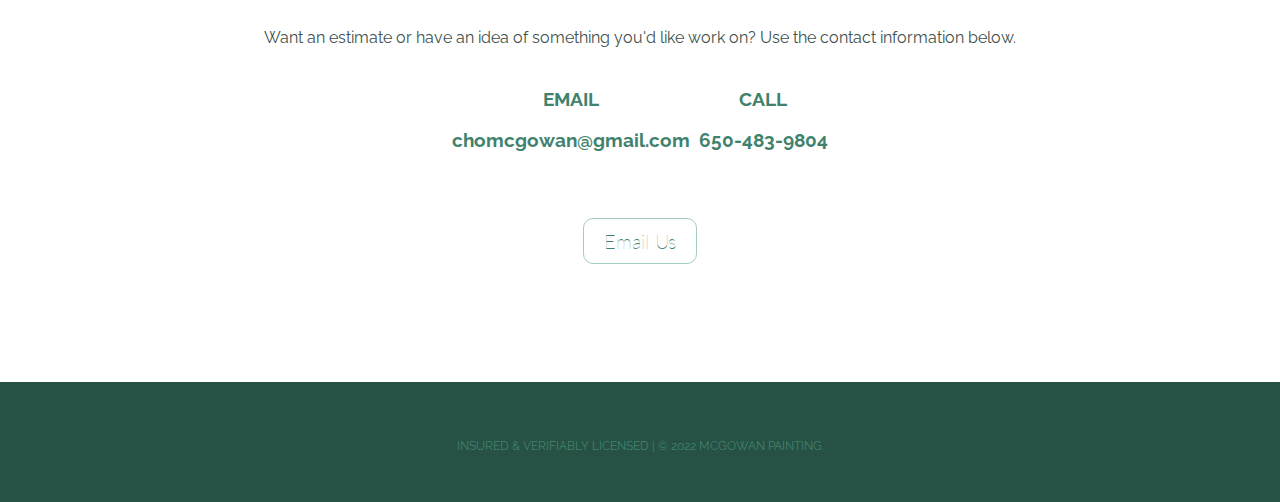
==== commit 73a3cea2: "fix mobile version" ====
--- a/index.html
+++ b/index.html
@@ -89,8 +89,9 @@
         <h2 id="services">Services</h2>
             <!--<div class="middle-about-2">
               <h2 class="title">Services</h2> -->
-            <div class="top-service">
-            <div class="top-1">
+        <div class="top-service">
+ 
+            <div class="top-service-square">
               <!-- <svg xmlns="http://www.w3.org/2000/svg" class="icon icon-tabler icon-tabler-bed" width="64" height="64" viewBox="0 0 24 24" stroke-width="1.5" stroke="#549580" fill="none" stroke-linecap="round" stroke-linejoin="round">
               <path stroke="none" d="M0 0h24v24H0z" fill="none"/>
               <path d="M3 7v11m0 -4h18m0 4v-8a2 2 0 0 0 -2 -2h-8v6" />
@@ -100,7 +101,7 @@
               <p class="section3-title">Interior</p>
             </div>
 
-            <div class=top-2>
+            <div class="top-service-square">
              <!--  <svg xmlns="http://www.w3.org/2000/svg" class="icon icon-tabler icon-tabler-home-2" width="64" height="64" viewBox="0 0 24 24" stroke-width="1.5" stroke="#DE6A50" fill="none" stroke-linecap="round" stroke-linejoin="round">
                 <path stroke="none" d="M0 0h24v24H0z" fill="none"/>
                 <polyline points="5 12 3 12 12 3 21 12 19 12" />
@@ -112,8 +113,8 @@
             </div>
 
 
-
-            <div>
+         
+            <div class="top-service-square">
               <!-- <svg xmlns="http://www.w3.org/2000/svg" class="icon icon-tabler icon-tabler-tool" width="64" height="64" viewBox="0 0 24 24" stroke-width="1.5" stroke="#FFE588" fill="none" stroke-linecap="round" stroke-linejoin="round">
               <path stroke="none" d="M0 0h24v24H0z" fill="none"/>
               <path d="M7 10h3v-3l-3.5 -3.5a6 6 0 0 1 8 8l6 6a2 2 0 0 1 -3 3l-6 -6a6 6 0 0 1 -8 -8l3.5 3.5" />
@@ -122,7 +123,7 @@
               <p class="section3-title">Handyman Repairs</p>
             </div>
 
-            <div>
+            <div class="top-service-square">
              <!--  <svg xmlns="http://www.w3.org/2000/svg" class="icon icon-tabler icon-tabler-archive" width="64" height="64" viewBox="0 0 24 24" stroke-width="1.5" stroke="#699DDB" fill="none" stroke-linecap="round" stroke-linejoin="round">
               <path stroke="none" d="M0 0h24v24H0z" fill="none"/>
               <rect x="3" y="4" width="18" height="4" rx="2" />
@@ -133,8 +134,7 @@
               <p class="section3-title">Cabinet Painting</p>
             </div>
 
-
-            </div>
+        </div>
          <!-- </div> -->
         
       </div>
--- a/css/styles.css
+++ b/css/styles.css
@@ -98,9 +98,31 @@
     opacity: 0;
   }
 
+  .logo h4 {
+    font-size: 14px;
+  }
+
+  div.section1 {
+    padding-top: 20%;
+    padding-bottom: 20%;
+  }
+
+  .title {
+    font-size: 40px;
+    padding-right: 3%;
+    padding-left: 3%;
+    margin-top: 0;
+  }
+
   div.top-service {
-    columns: 2;
-  }
+  display: flex;
+  flex-direction: row;
+  flex-flow: wrap;
+  }
+
+  div.top-service-square {
+  width: 50%;
+}
 
   .burger {
     display: block;
@@ -455,8 +477,21 @@
 
 .top-service {
   columns: 4;
-  padding-right: 5%;
-  padding-left: 5%;
+  padding-right: 2%;
+  padding-left: 2%;
+  /*display: flex;
+  flex-direction: row;
+  flex-flow: wrap;*/
+}
+
+/*.top-service-row {
+  display: flex;
+  flex-direction: row;
+}*/
+
+.top-service-square {
+  /*width: 25%;
+  height: auto;*/
 }
 
 .iconimg {
